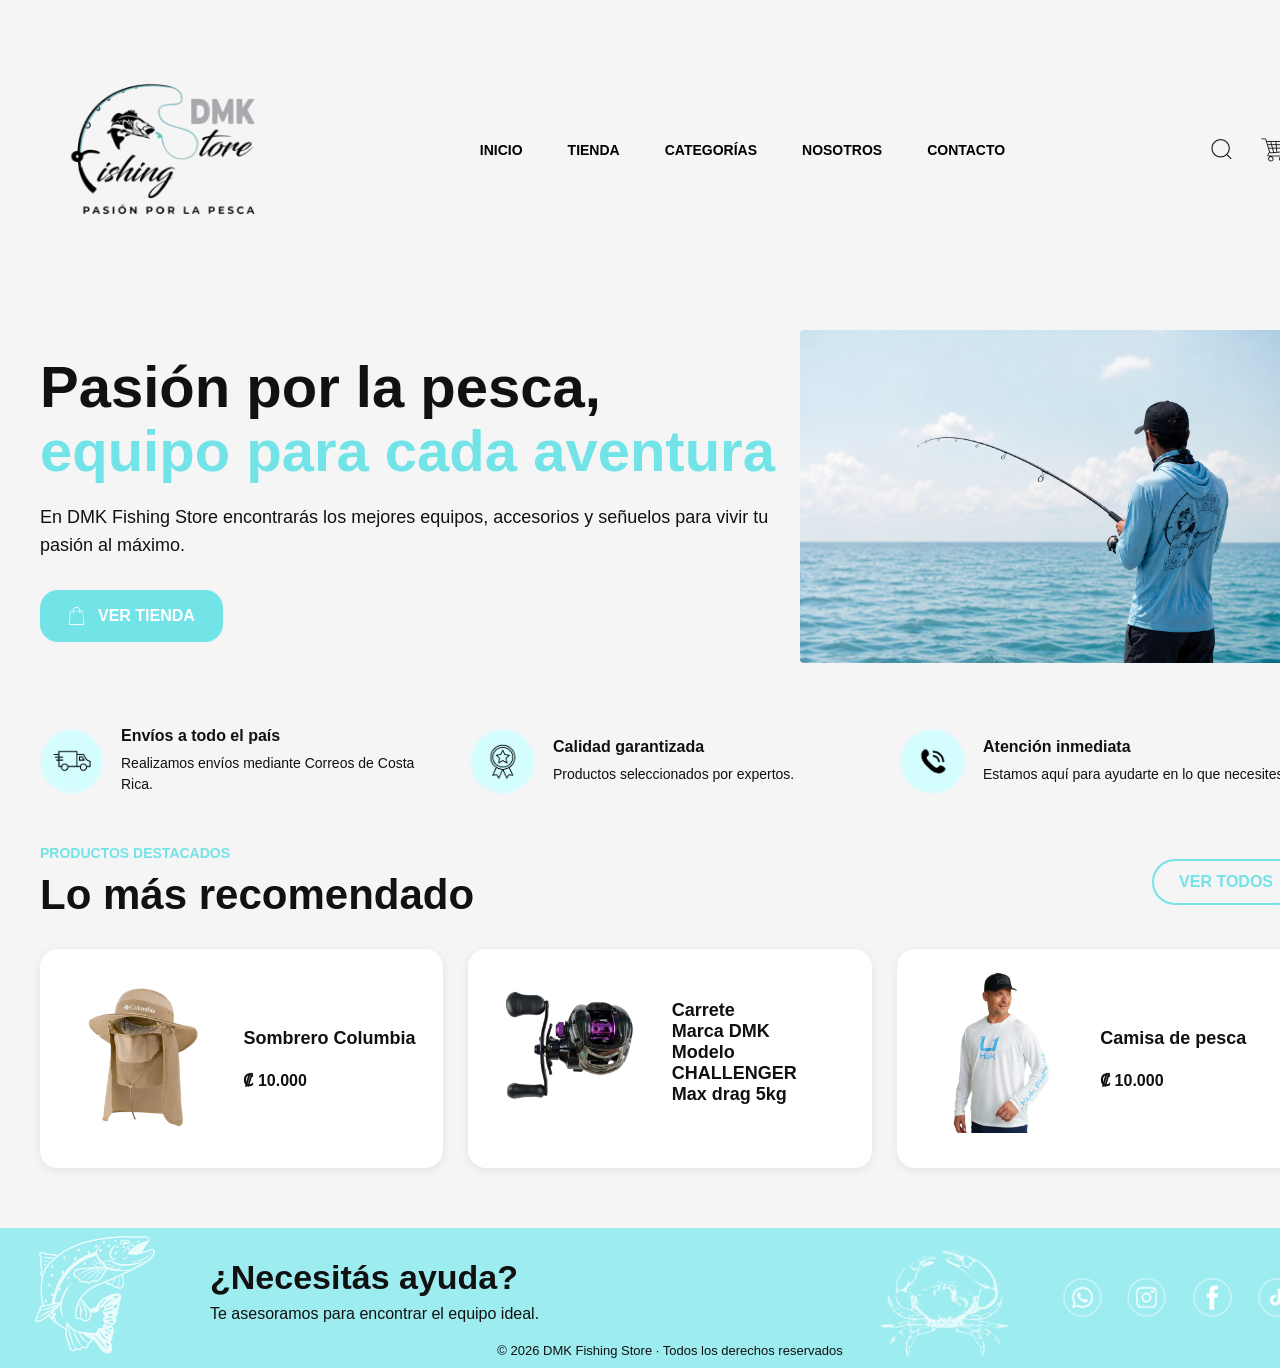
==== index.html @ a7bc0ca1 "Cambios" ====
<!DOCTYPE html> <!-- ! -->
<html lang="en">
<link>
    <meta charset="UTF-8">
    <meta name="viewport" content="width=device-width, initial-scale=1.0">
    <title>DMK Fishing Store</title>
    <link rel="stylesheet" href="style.css"></link>
</head>
<body>
  <main class="desktop">

    <header class="header">
      <img src="img_header/logo_header.png" alt="DMK Fishing Store" class="logo">

      <nav class="navbar">
        <a href="index.html">INICIO</a>
        <a href="tienda.html">TIENDA</a>
        <a href="#">CATEGORÍAS</a>
        <a href="nosotros.html">NOSOTROS</a>
        <a href="#">CONTACTO</a>
      </nav>

      <div class="header-icons">
        <img src="img_header/search_icon.png" alt="Buscar" class="header-icons img">
        <img src="img_header/carrito_icon.png" alt="Carrito" class="header-icons img">
      </div>
    </header>

    <section class="banner-principal">
      <div class="banner-texto">
        <h1>
          Pasión por la pesca,<br>
          <span>equipo para cada aventura</span>
        </h1>

        <p>
          En DMK Fishing Store encontrarás los mejores equipos, accesorios y
          señuelos para vivir tu pasión al máximo.
        </p>

        <a href="tienda.html" class="btn-tienda">
          <img src="img_pInicio/icono_boton_VerTienda.png" alt="">
          VER TIENDA
        </a>
      </div>

      <div class="banner-imagen">
        <img src="img_pInicio/imagen_fondo_inicio.png" alt="Pescador en el mar">
      </div>
    </section>

    <section class="servicios-brindados">
      <article class="servicio">
        <div class="icono-servicio">
          <img src="img_pInicio/EnvioPais_decorativo_pestaña_inicio.png" alt="Envíos">
        </div>
        <div>
          <h3>Envíos a todo el país</h3>
          <p>Realizamos envíos mediante Correos de Costa Rica.</p>
        </div>
      </article>

      <article class="servicio">
        <div class="icono-servicio">
          <img src="img_pInicio/calidad_decorativo_pestaña_inicio.png" alt="Calidad">
        </div>
        <div>
          <h3>Calidad garantizada</h3>
          <p>Productos seleccionados por expertos.</p>
        </div>
      </article>

      <article class="servicio">
        <div class="icono-servicio">
          <img src="img_pInicio/atencion_decorativo_pestaña_inicio.png" alt="Atención">
        </div>
        <div>
          <h3>Atención inmediata</h3>
          <p>Estamos aquí para ayudarte en lo que necesites.</p>
        </div>
      </article>
    </section>

    <section class="productos-recomendados">
      <div class="titulo-productos">
        <div>
          <p>PRODUCTOS DESTACADOS</p>
          <h2>Lo más recomendado</h2>
        </div>

        <a href="tienda.html" class="btn-ver-todos">VER TODOS</a>
      </div>

      <div class="productos-grid">
        <article class="producto-card">
          <img src="img_pInicio/imagen_sombrero_inicio.png" alt="Sombrero Columbia">
          <div class="producto-info">
            <h3>Sombrero Columbia</h3>
            <p>₡ 10.000</p>
          </div>
        </article>

        <article class="producto-card">
          <img src="img_pInicio/imagen_carrete_inicio.png" alt="Carrete Marca DMK">
          <div class="producto-info">
            <h3>Carrete<br>Marca DMK<br>Modelo CHALLENGER<br>Max drag 5kg</h3>
          </div>
        </article>

        <article class="producto-card">
          <img src="img_pInicio/imagen_camisa_inicio.png" alt="Camisa de pesca">
          <div class="producto-info">
            <h3>Camisa de pesca</h3>
            <p>₡ 10.000</p>
          </div>
        </article>
      </div>
    </section>

    <footer class="footer">
      <img src="img_footer/pescado_decorativo_footer.png" alt="" class="footer-decoracion-pescado">

      <div class="footer-texto">
        <h2>¿Necesitás ayuda?</h2>
        <p>Te asesoramos para encontrar el equipo ideal.</p>
      </div>

      <img src="img_footer/cangrejo_decorativo_footer.png" alt="" class="footer-decoracion-cangrejo">

      <div class="footer-redes">
        <img src="img_footer/logo_whatsapp_footer.png" alt="WhatsApp">
        <img src="img_footer/logo_insta_footer.png" alt="Instagram">
        <img src="img_footer/logo_facebook_footer.png" alt="Facebook">
        <img src="img_footer/logo_tiktok_footer.png" alt="TikTok">
      </div>

      <p class="copyright">
        © 2026 DMK Fishing Store · Todos los derechos reservados
      </p>
    </footer>

  </main>
</body>
</html>
---- style.css ----
/* RESET */
*{
    margin: 0;
    padding: 0;
    box-sizing: border-box;
    font-family: Arial, Helvetica, sans-serif;
}

body{
    background-color: #F5F5F5;
    color: #111111;
}

/* DESKTOP */
.desktop{
    width: 1340px;
    margin: auto;
}

/* HEADER */

.header{
    display: flex;
    align-items: center;
    justify-content: space-between;
    padding: 25px 40px;
}

.logo{
    width: 250px;
}

.navbar{
    display: flex;
    gap: 45px;
}

.navbar a{
    text-decoration: none;
    color: black;
    font-size: 14px;
    font-weight: 600;
}

.header-icons{
    display: flex;
    align-items: center;
    gap: 5px;
}

.header-icons img{
    width: 50px;
}

/* BANNER PRINCIPAL */

.banner-principal{
    display: flex;
    align-items: center;
    justify-content: space-between;
    padding: 30px 40px 60px;
}

.banner-texto{
    width: 800px;
}

.banner-texto h1{
    font-size: 58px;
    line-height: 1.1;
    margin-bottom: 20px;
}

.banner-texto span{
    color: #72E3E7;
}

.banner-texto p{
    font-size: 18px;
    line-height: 1.6;
    margin-bottom: 30px;
}

.btn-tienda{
    display: inline-flex;
    align-items: center;
    gap: 10px;
    background-color: #72E3E7;
    color: white;
    text-decoration: none;
    padding: 16px 28px;
    border-radius: 18px;
    font-weight: bold;
}

.btn-tienda img{
    width: 20px;
}

.banner-imagen img{
    width: 500px;
    border-radius: 4px;
}

/* SERVICIOS */

.servicios-brindados{
    display: flex;
    justify-content: space-between;
    padding: 0 40px 50px;
    gap: 30px;
}

.servicio{
    display: flex;
    align-items: center;
    gap: 18px;
    width: 33%;
}

.icono-servicio{
    width: 65px;
    height: 65px;
    background-color: #DDFBFC;
    border-radius: 50%;
    display: flex;
    align-items: center;
    justify-content: center;
}

.icono-servicio img{
    width: 60px;
}

.servicio h3{
    font-size: 16px;
    margin-bottom: 8px;
}

.servicio p{
    font-size: 14px;
    line-height: 1.5;
}

/* PRODUCTOS */

.productos-recomendados{
    padding: 0 40px 60px;
}

.titulo-productos{
    display: flex;
    align-items: center;
    justify-content: space-between;
    margin-bottom: 30px;
}

.titulo-productos p{
    color: #72E3E7;
    font-size: 14px;
    font-weight: bold;
    margin-bottom: 10px;
}

.titulo-productos h2{
    font-size: 42px;
}

.btn-ver-todos{
    border: 2px solid #72E3E7;
    padding: 12px 25px;
    border-radius: 30px;
    text-decoration: none;
    color: #72E3E7;
    font-weight: bold;
}

.productos-grid{
    display: flex;
    gap: 25px;
}

.producto-card{
    background-color: white;
    border-radius: 18px;
    padding: 20px;
    width: 100%;
    box-shadow: 0 2px 10px rgba(0,0,0,0.08);
    display: flex;
    align-items: center;
    gap: 20px;
}

.producto-card img{
    width: 45%;
    margin-bottom: 15px;
}

.producto-card h3{
    font-size: 18px;
    margin-bottom: 12px;
}

.producto-card p{
    font-weight: bold;
}

.producto-info{
    display: flex;
    flex-direction: column;
    gap: 10px;
}

/* TIENDA categorias */
.categorias-tienda{
    display: flex;
    gap: 22px;
    padding: 0 80px 40px;
    flex-wrap: wrap;
}

.categorias-tienda button{
    width: 130px;
    height: 30px;

    border-radius: 30px;
    border: 1.5px solid #D9D9D9;

    background-color: white;

    font-size: 15px;
    font-weight: 600;

    cursor: pointer;

    transition: 0.3s;
}

.categorias-tienda button:hover{
    background-color: #72E3E7;
    color: white;
    border: none;
}

.categoria-activa{
    background-color: #72E3E7 !important;
    color: white;
    border: none !important;
}

/* TIENDA */
.productos-tienda {
  display: grid;
  grid-template-columns: repeat(4, 1fr);
  gap: 28px;
  padding: 40px 80px;
}

.productos-tienda .producto-card {
  background: white;
  border-radius: 14px;
  padding: 18px;
  min-height: 320px;
  box-shadow: 0 4px 12px rgba(0, 0, 0, 0.10);
  display: flex;
  flex-direction: column;
  justify-content: space-between;
}

.productos-tienda .producto-card img {
  width: 100%;
  height: 150px;
  object-fit: contain;
  margin-bottom: 15px;
}

.productos-tienda .producto-info {
  display: flex;
  flex-direction: column;
  gap: 1px;
}

.productos-tienda .producto-info h3 {
  font-size: 16px;
  font-weight: 700;
}

.productos-tienda .producto-info p {
  font-size: 14px;
}

.productos-tienda .producto-info span {
  font-size: 15px;
  font-weight: 700;
  margin-top: 5px;
}

.productos-tienda .producto-card {
  position: relative;
}

.btn-carrito {
  position: absolute;
  right: 18px;
  bottom: 18px;
  width: 40px;
  height: 35px;
  border: none;
  border-radius: 12px;
  background: #72E3E7;
  cursor: pointer;
}

/* FOOTER */

.footer{
    background-color: #9DECF0;
    padding: 30px 40px;
    display: flex;
    align-items: center;
    justify-content: space-between;
    position: relative;
}

.footer-texto h2{
    font-size: 34px;
    margin-bottom: 8px;
    margin-left: 170px;
}

.footer-texto p{
    font-size: 16px;
    margin-left: 170px;
    margin-bottom: 15px;
}

.footer-redes{
    display: flex;
    gap: 20px;
}

.footer-redes img{
    width: 45px;
}

.footer-decoracion-pescado{
    width: 145px;
    position: absolute;
    left: 20px;
    bottom: 0.3px;
    opacity: 0.8;
}

.footer-decoracion-cangrejo{
    width: 130px;
    position: absolute;
    left: 880px;
    bottom: 1px;
    opacity: 0.8;
}

.copyright{
    position: absolute;
    bottom: 10px;
    left: 50%;
    transform: translateX(-50%);
    font-size: 13px;
}

.nosotros-banner{
    display: flex;
    align-items: center;
    justify-content: space-between;
    padding: 50px 80px;
    gap: 50px;
}

.nosotros-texto{
    max-width: 550px;
}

.nosotros-texto h1{
    font-size: 58px;
    margin-bottom: 20px;
}

.nosotros-texto p{
    font-size: 18px;
    line-height: 1.6;
}

.nosotros-imagen img{
    width: 500px;
    border-radius: 18px;
}

.historia-section{
    padding: 20px 80px 60px;
}

.historia-texto{
    max-width: 900px;
}

.historia-texto h2{
    font-size: 40px;
    margin-bottom: 20px;
}

.historia-texto p{
    font-size: 18px;
    line-height: 1.7;
    margin-bottom: 20px;
}

.valores-section{
    padding: 20px 80px 70px;
}

.valores-section h2{
    font-size: 40px;
    margin-bottom: 35px;
}

.valores-grid{
    display: flex;
    gap: 30px;
}

.valor-card{
    background-color: white;
    border-radius: 18px;
    padding: 35px;
    box-shadow: 0 4px 12px rgba(0,0,0,0.08);
}

.valor-card h3{
    font-size: 24px;
    margin-bottom: 15px;
}

.valor-card p{
    font-size: 17px;
    line-height: 1.6;
}

.mision-vision{
    display: flex;
    gap: 30px;
    padding: 0 80px 80px;
}

.mision-card,
.vision-card{
    background-color: #9DEEF0;
    border-radius: 18px;
    padding: 40px;
    width: 100%;
}

.mision-card h2,
.vision-card h2{
    font-size: 32px;
    margin-bottom: 15px;
}

.mision-card p,
.vision-card p{
    font-size: 17px;
    line-height: 1.6;
}
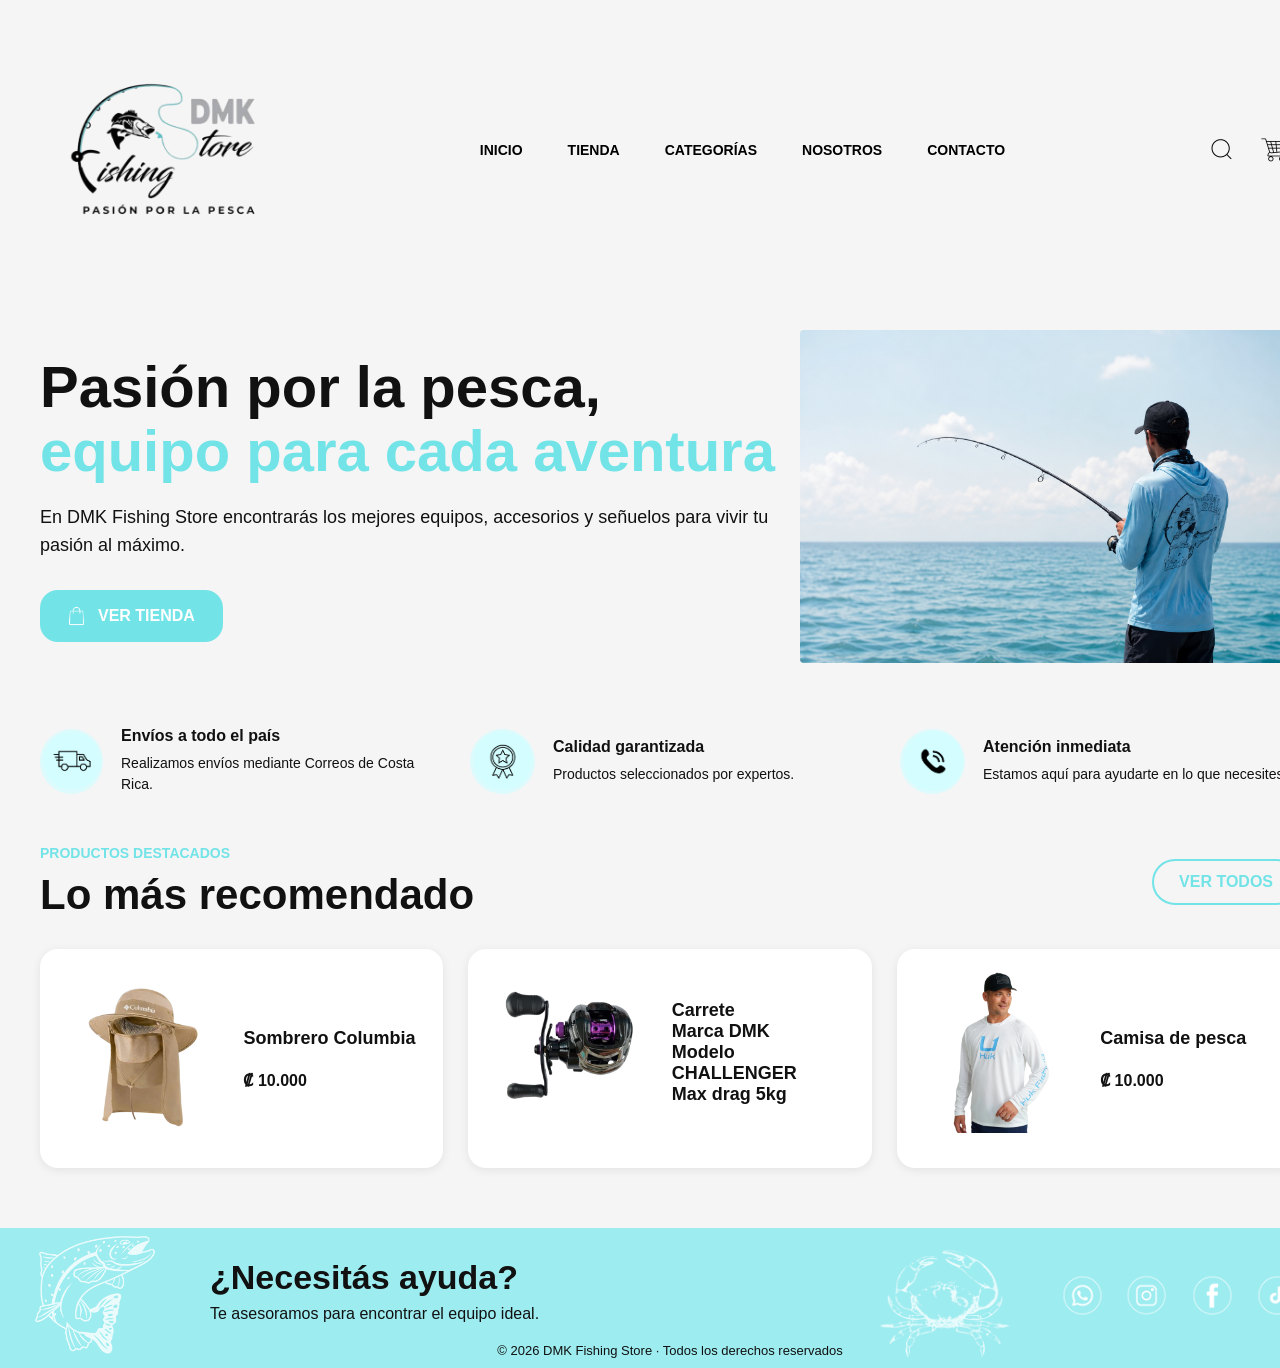
==== commit 8c39d856: "Cambios" ====
--- a/index.html
+++ b/index.html
@@ -39,7 +39,7 @@
         </p>
 
         <a href="tienda.html" class="btn-tienda">
-          <img src="img_pInicio/icono_boton_VerTienda.png" alt="">
+          <img src="img_pInicio/icono_boton_VerTienda.png" alt="Tienda">
           VER TIENDA
         </a>
       </div>
@@ -128,11 +128,22 @@
       <img src="img_footer/cangrejo_decorativo_footer.png" alt="" class="footer-decoracion-cangrejo">
 
       <div class="footer-redes">
-        <img src="img_footer/logo_whatsapp_footer.png" alt="WhatsApp">
-        <img src="img_footer/logo_insta_footer.png" alt="Instagram">
-        <img src="img_footer/logo_facebook_footer.png" alt="Facebook">
-        <img src="img_footer/logo_tiktok_footer.png" alt="TikTok">
-      </div>
+        <a href="" target="_blank">
+            <img src="img_footer/logo_whatsapp_footer.png" alt="WhatsApp">
+        </a>
+
+        <a href="https://www.instagram.com/store_dmk?igsh=MmlsZzRmYTc1ODk5" target="_blank">
+            <img src="img_footer/logo_insta_footer.png" alt="Instagram">
+        </a>
+
+        <a href="https://www.facebook.com/share/14envQaKYx1/" target="_blank">
+            <img src="img_footer/logo_facebook_footer.png" alt="Facebook">
+        </a>
+
+        <a href="https://www.tiktok.com/@dmkfishing?_r=1&_t=ZS-96pMe8b1P9x" target="_blank">
+            <img src="img_footer/logo_tiktok_footer.png" alt="TikTok">
+        </a>
+    </div>
 
       <p class="copyright">
         © 2026 DMK Fishing Store · Todos los derechos reservados
--- a/style.css
+++ b/style.css
@@ -303,13 +303,99 @@
   position: absolute;
   right: 18px;
   bottom: 18px;
-  width: 40px;
+  width: 30px;
   height: 35px;
   border: none;
   border-radius: 12px;
   background: #72E3E7;
   cursor: pointer;
 }
+
+.ordenar{
+    display: flex;
+    align-items: center;
+    gap: 10px;
+}
+
+.ordenar label{
+    font-weight: bold;
+    color: #000000;
+}
+
+.ordenar select{
+    padding: 8px 12px;
+    border: 1px solid #ccc;
+    border-radius: 8px;
+    background-color: white;
+    cursor: pointer;
+}
+
+.buscador-section{
+    display: flex;
+    justify-content: flex-end;
+    align-items: center;
+    gap: 20px;
+    margin: 20px 50px;
+}
+
+.buscador{
+    display: flex;
+    align-items: right;
+    border: 1px solid #ccc;
+    border-radius: 8px;
+    overflow: hidden;
+    width: 300px;
+    height: 40px;
+}
+
+.buscador input{
+    border: none;
+    padding: 12px;
+    flex: 1;
+    outline: none;
+}
+
+#btnBuscar{
+    display: flex;
+    justify-content: center;
+    align-items: center;
+    border: none;
+    background: #72E3E7;
+    padding: 12px 15px;
+    cursor: pointer;
+}
+
+#btnBuscar img{
+    width: 25px;
+    height: 25px;
+}
+
+.paginacion{
+    display: flex;
+    justify-content: center;
+    align-items: center;
+    gap: 10px;
+    margin: 40px 0;
+}
+
+.paginacion button{
+    width: 40px;
+    height: 30px;
+    border: none;
+    border-radius: 8px;
+    background-color: white;
+    color: #000000;
+    font-weight: bold;
+    cursor: pointer;
+    transition: 0.3s;
+}
+
+.paginacion button:hover{
+    background-color: #72E3E7;
+    color: white;
+    transform: translateY(-2px);
+}
+
 
 /* FOOTER */
 
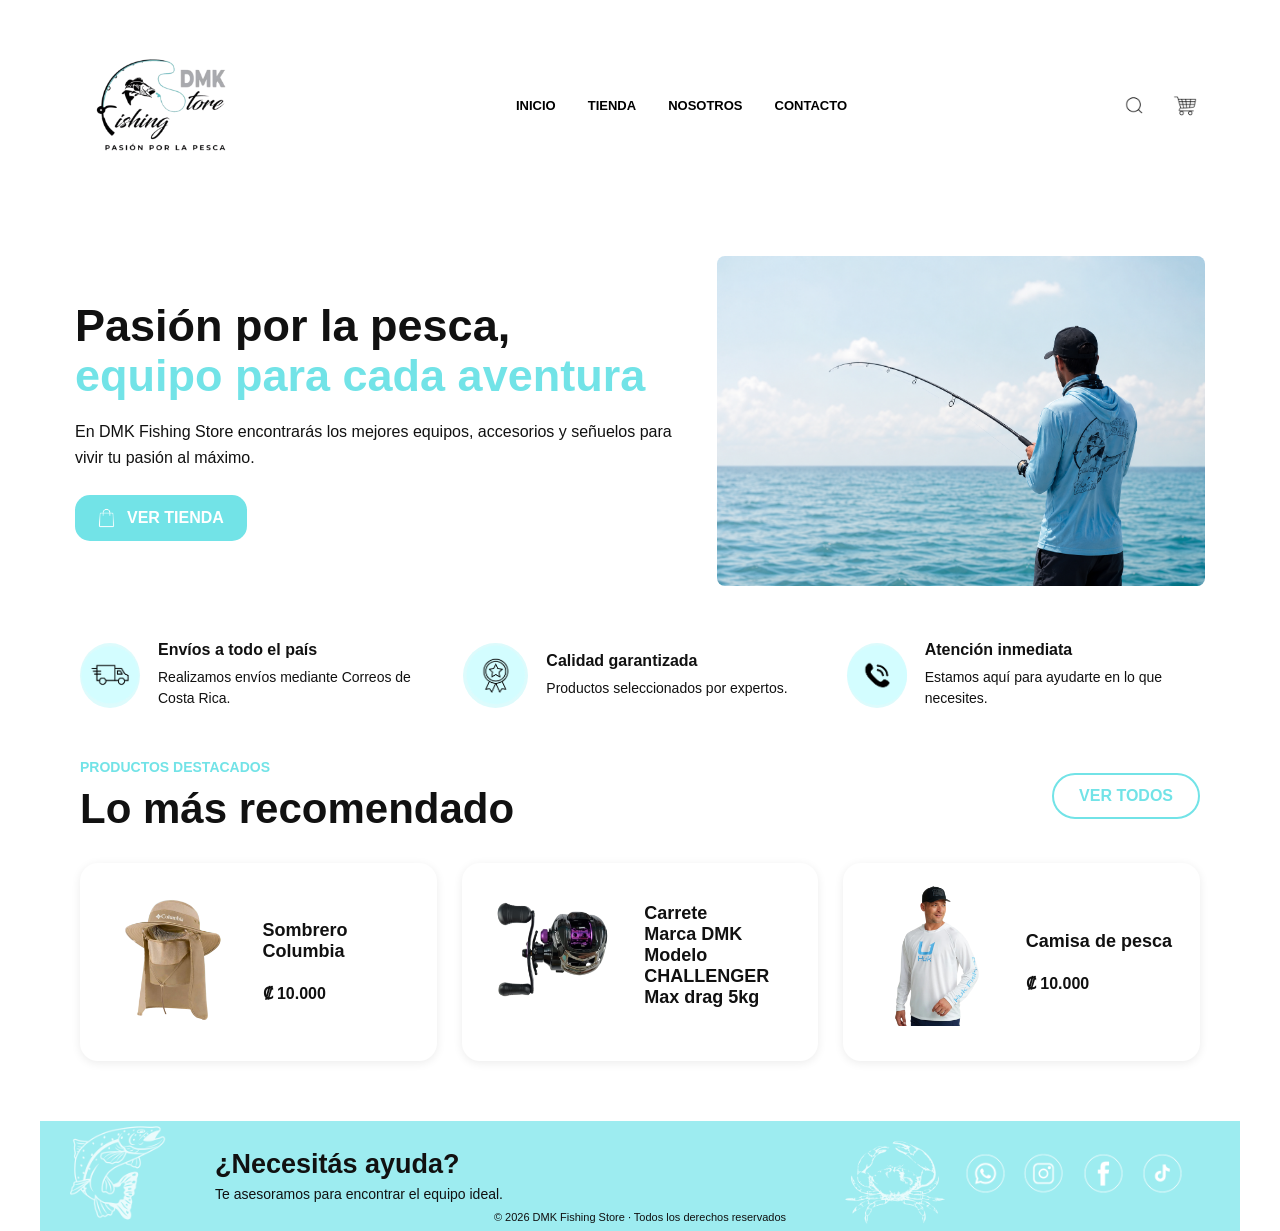
==== commit 0eb27131: "Aplicación archivo json" ====
--- a/index.html
+++ b/index.html
@@ -15,9 +15,8 @@
       <nav class="navbar">
         <a href="index.html">INICIO</a>
         <a href="tienda.html">TIENDA</a>
-        <a href="#">CATEGORÍAS</a>
         <a href="nosotros.html">NOSOTROS</a>
-        <a href="#">CONTACTO</a>
+        <a href="contacto.html">CONTACTO</a>
       </nav>
 
       <div class="header-icons">
--- a/style.css
+++ b/style.css
@@ -7,89 +7,109 @@
 }
 
 body{
-    background-color: #F5F5F5;
+    background-color: #ffffff;
     color: #111111;
 }
 
 /* DESKTOP */
 .desktop{
-    width: 1340px;
+    width: 100%;
+    max-width: 1200px;
     margin: auto;
 }
 
 /* HEADER */
 
-.header{
+.header {
     display: flex;
     align-items: center;
     justify-content: space-between;
-    padding: 25px 40px;
-}
-
-.logo{
-    width: 250px;
-}
-
-.navbar{
-    display: flex;
-    gap: 45px;
-}
-
-.navbar a{
+    padding: 18px 35px;
+}
+
+.logo {
+    width: 175px;
+    height: auto;
+}
+
+.navbar {
+    display: flex;
+    align-items: center;
+    gap: 32px;
+}
+
+.navbar a {
     text-decoration: none;
     color: black;
-    font-size: 14px;
+    font-size: 13px;
     font-weight: 600;
 }
 
-.header-icons{
-    display: flex;
-    align-items: center;
-    gap: 5px;
-}
-
-.header-icons img{
-    width: 50px;
+.header-icons {
+    display: flex;
+    align-items: center;
+    gap: 12px;
+}
+
+.header-icons img {
+    width: 40px;
+    height: 40px;
+    object-fit: contain;
 }
 
 /* BANNER PRINCIPAL */
 
-.banner-principal{
+.banner-principal {
     display: flex;
     align-items: center;
     justify-content: space-between;
-    padding: 30px 40px 60px;
-}
-
-.banner-texto{
-    width: 800px;
-}
-
-.banner-texto h1{
-    font-size: 58px;
-    line-height: 1.1;
-    margin-bottom: 20px;
-}
-
-.banner-texto span{
+    gap: 45px;
+    padding: 45px 35px 55px;
+}
+
+.banner-texto {
+    width: 55%;
+}
+
+.banner-texto h1 {
+    font-size: 45px;
+    line-height: 1.12;
+    margin-bottom: 18px;
+}
+
+.banner-texto span {
     color: #72E3E7;
 }
 
-.banner-texto p{
-    font-size: 18px;
+.banner-texto p {
+    font-size: 16px;
     line-height: 1.6;
-    margin-bottom: 30px;
+    margin-bottom: 25px;
+    max-width: 610px;
+}
+
+.banner-imagen {
+    width: 45%;
+}
+
+.banner-imagen img {
+    display: block;
+    width: 100%;
+    height: 330px;
+    object-fit: cover;
+    border-radius: 8px;
+    box-shadow: 10 12px 30px rgba(54, 129, 143, 0.12);
 }
 
 .btn-tienda{
     display: inline-flex;
     align-items: center;
-    gap: 10px;
+    gap: 9px;
     background-color: #72E3E7;
     color: white;
     text-decoration: none;
-    padding: 16px 28px;
-    border-radius: 18px;
+    padding: 13px 23px;
+    border-radius: 15px;
     font-weight: bold;
 }
 
@@ -97,10 +117,6 @@
     width: 20px;
 }
 
-.banner-imagen img{
-    width: 500px;
-    border-radius: 4px;
-}
 
 /* SERVICIOS */
 
@@ -396,63 +412,255 @@
     transform: translateY(-2px);
 }
 
+.enlace-producto {
+    display: block;
+    color: inherit;
+    text-decoration: none;
+}
+
+.imagen-no-disponible {
+    width: 100%;
+    height: 220px;
+    display: flex;
+    align-items: center;
+    justify-content: center;
+    background-color: #eef3f4;
+    color: #6d7779;
+    font-size: 14px;
+}
+
+/* PRODUCTO */
+
+.detalle-producto {
+    width: 90%;
+    max-width: 1100px;
+    margin: 45px auto 70px;
+    padding: 35px;
+
+    display: grid;
+    grid-template-columns: 1fr 1fr;
+    gap: 45px;
+    align-items: center;
+
+    background-color: white;
+    border-radius: 22px;
+    box-shadow: 0 10px 30px rgba(0, 0, 0, 0.1);
+
+    box-sizing: border-box;
+}
+
+.detalle-imagen {
+    width: 100%;
+    height: 450px;
+    padding: 25px;
+
+    display: flex;
+    align-items: center;
+    justify-content: center;
+
+    background-color: #f4f8f9;
+    border-radius: 18px;
+    box-sizing: border-box;
+}
+
+.detalle-imagen img {
+    width: 100%;
+    height: 100%;
+    object-fit: contain;
+    display: block;
+}
+
+.detalle-info {
+    display: flex;
+    flex-direction: column;
+    align-items: flex-start;
+}
+
+.volver {
+    margin-bottom: 18px;
+    color: #159aa2;
+    font-size: 15px;
+    font-weight: bold;
+    text-decoration: none;
+}
+
+.volver:hover {
+    text-decoration: underline;
+}
+
+.categoria-producto {
+    margin: 0 0 8px;
+
+    color: #159aa2;
+    font-size: 14px;
+    font-weight: bold;
+    text-transform: uppercase;
+    letter-spacing: 1px;
+}
+
+.detalle-info h1 {
+    margin: 0 0 8px;
+    font-size: 36px;
+    line-height: 1.1;
+}
+
+.modelo-producto {
+    margin: 0 0 18px;
+    color: #666;
+    font-size: 17px;
+}
+
+.precio-producto {
+    margin: 0 0 20px;
+    font-size: 30px;
+    color: #111;
+}
+
+.descripcion-producto {
+    margin: 0 0 22px;
+    color: #444;
+    font-size: 16px;
+    line-height: 1.6;
+}
+
+.caracteristicas-producto {
+    width: 100%;
+    margin-bottom: 24px;
+    padding: 20px;
+
+    background-color: #f4f8f9;
+    border-radius: 14px;
+    box-sizing: border-box;
+}
+
+.caracteristicas-producto h3 {
+    margin: 0 0 12px;
+    font-size: 18px;
+}
+
+.caracteristicas-producto ul {
+    margin: 0;
+    padding-left: 20px;
+}
+
+.caracteristicas-producto li {
+    margin-bottom: 7px;
+    color: #444;
+}
+
+.btn-comprar {
+    width: 100%;
+    max-width: 320px;
+    padding: 15px 22px;
+
+    border: none;
+    border-radius: 14px;
+
+    background-color: #62dbe0;
+    color: #111;
+
+    font-size: 16px;
+    font-weight: bold;
+    cursor: pointer;
+
+    transition: transform 0.2s ease,
+                box-shadow 0.2s ease;
+}
+
+.btn-comprar:hover {
+    transform: translateY(-2px);
+    box-shadow: 0 8px 18px rgba(0, 0, 0, 0.15);
+}
+
 
 /* FOOTER */
 
-.footer{
+.footer {
     background-color: #9DECF0;
-    padding: 30px 40px;
+    min-height: 110px;
+    padding: 25px 40px;
     display: flex;
     align-items: center;
     justify-content: space-between;
     position: relative;
 }
 
-.footer-texto h2{
-    font-size: 34px;
-    margin-bottom: 8px;
-    margin-left: 170px;
-}
-
-.footer-texto p{
-    font-size: 16px;
-    margin-left: 170px;
-    margin-bottom: 15px;
-}
-
-.footer-redes{
-    display: flex;
-    gap: 20px;
-}
-
-.footer-redes img{
+.footer-texto {
+    margin-left: 135px;
+}
+
+.footer-texto h2 {
+    font-size: 27px;
+    margin: 0 0 6px;
+}
+
+.footer-texto p {
+    font-size: 14px;
+    margin: 0;
+}
+
+.footer-redes {
+    display: flex;
+    align-items: center;
+    gap: 14px;
+    margin-right: 15px;
+}
+
+.footer-redes img {
     width: 45px;
-}
-
-.footer-decoracion-pescado{
-    width: 145px;
+    height: 45px;
+    object-fit: contain;
+}
+
+.footer-decoracion-pescado {
+    width: 115px;
     position: absolute;
-    left: 20px;
-    bottom: 0.3px;
+    left: 18px;
+    bottom: 0;
     opacity: 0.8;
 }
 
-.footer-decoracion-cangrejo{
-    width: 130px;
+.footer-decoracion-cangrejo {
+    width: 100px;
     position: absolute;
-    left: 880px;
-    bottom: 1px;
+    right: 295px;
+    bottom: 0;
+    left: auto;
     opacity: 0.8;
 }
 
-.copyright{
+.copyright {
     position: absolute;
-    bottom: 10px;
+    bottom: 8px;
     left: 50%;
     transform: translateX(-50%);
-    font-size: 13px;
-}
-
+    width: max-content;
+    font-size: 11px;
+}
+
+/* CONTACTO */
+.contacto{
+    width: 80%;
+    margin: 50px auto;
+    padding: 40px;
+    background-color: #ffffff;
+    border-radius: 12px;
+}
+
+.contacto h2{
+    text-align: center;
+    margin-bottom: 30px;
+}
+
+.contacto-info{
+    line-height: 2;
+}
+
+.contacto-info ul{
+    margin-left: 20px;
+}
+
+/* NOSOTROS */ 
 .nosotros-banner{
     display: flex;
     align-items: center;
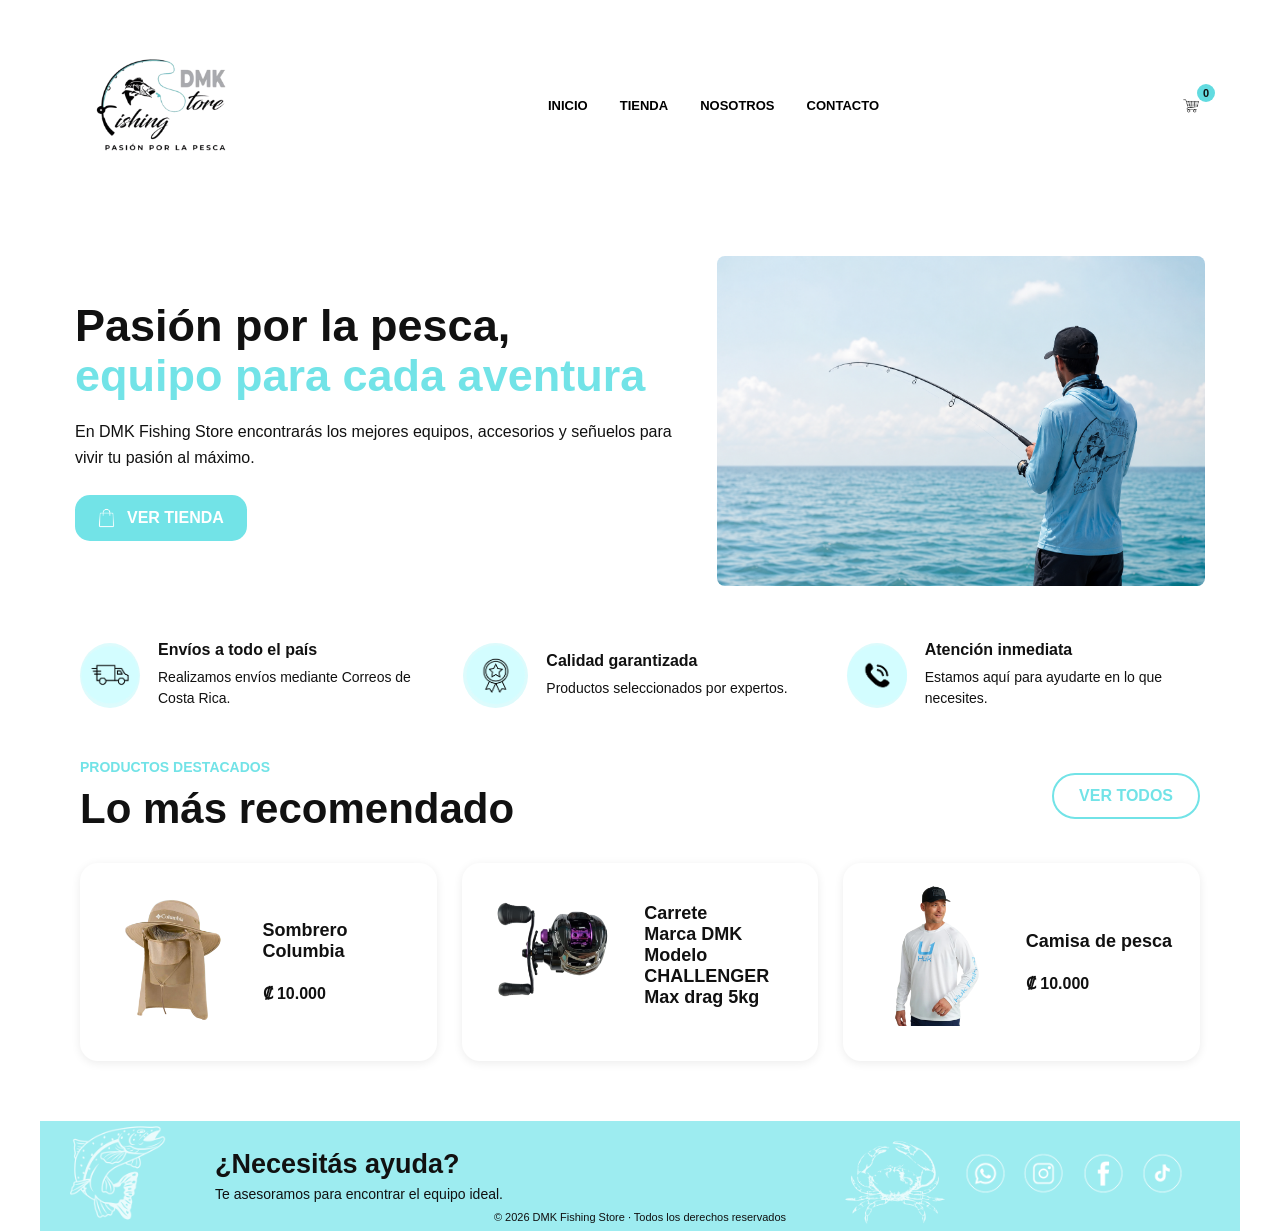
==== commit 0f17eb5d: "CAMBIOS" ====
--- a/index.html
+++ b/index.html
@@ -20,8 +20,18 @@
       </nav>
 
       <div class="header-icons">
-        <img src="img_header/search_icon.png" alt="Buscar" class="header-icons img">
-        <img src="img_header/carrito_icon.png" alt="Carrito" class="header-icons img">
+        
+        <a href="pantalla_carrito.html" class="enlace-carrito">
+            <img
+                src="img_header/carrito_icon.png"
+                alt="Ver carrito"
+                class="header-icon-img"
+            >
+
+            <span id="contadorCarrito" class="contador-carrito">
+                0
+            </span>
+        </a>
       </div>
     </header>
 
--- a/style.css
+++ b/style.css
@@ -48,12 +48,11 @@
 .header-icons {
     display: flex;
     align-items: center;
-    gap: 12px;
-}
-
-.header-icons img {
-    width: 40px;
-    height: 40px;
+}
+
+.header-icons-img {
+    width: 50px;
+    height: 50px;
     object-fit: contain;
 }
 
@@ -429,6 +428,154 @@
     font-size: 14px;
 }
 
+/* CARRITO */
+.enlace-carrito {
+    position: relative;
+    display: inline-flex;
+    align-items: center;
+    justify-content: center;
+}
+
+.header-icon-img {
+    width: 28px;
+    height: 28px;
+    object-fit: contain;
+}
+
+.contador-carrito {
+    position: absolute;
+    top: -8px;
+    right: -10px;
+
+    min-width: 18px;
+    height: 18px;
+    padding: 0 4px;
+
+    display: flex;
+    align-items: center;
+    justify-content: center;
+
+    background-color: #62dbe0;
+    color: #111;
+    border-radius: 50%;
+
+    font-size: 11px;
+    font-weight: bold;
+    box-sizing: border-box;
+}
+
+.carrito-contenedor {
+    width: min(1100px, 90%);
+    margin: 40px auto;
+}
+
+.carrito-contenedor h1 {
+    margin-bottom: 30px;
+}
+
+.producto-carrito {
+    display: grid;
+    grid-template-columns: 130px 1fr auto auto auto;
+    align-items: center;
+    gap: 20px;
+
+    padding: 20px;
+    margin-bottom: 18px;
+
+    background-color: white;
+    border-radius: 16px;
+    box-shadow: 0 4px 14px rgba(0, 0, 0, 0.1);
+}
+
+.producto-carrito-imagen {
+    width: 120px;
+    height: 120px;
+}
+
+.producto-carrito-imagen img {
+    width: 100%;
+    height: 100%;
+    object-fit: contain;
+}
+
+.producto-carrito-info h2 {
+    margin: 0 0 8px;
+}
+
+.producto-carrito-info p {
+    margin: 5px 0;
+}
+
+.cantidad-carrito {
+    display: flex;
+    align-items: center;
+    gap: 12px;
+}
+
+.btn-cantidad {
+    width: 34px;
+    height: 34px;
+
+    border: none;
+    border-radius: 50%;
+    cursor: pointer;
+
+    font-size: 20px;
+}
+
+.btn-eliminar {
+    border: none;
+    background: none;
+    cursor: pointer;
+    text-decoration: underline;
+}
+
+.resumen-carrito {
+    margin-top: 30px;
+    padding: 25px;
+
+    text-align: right;
+
+    background-color: white;
+    border-radius: 16px;
+}
+
+.btn-finalizar {
+    padding: 13px 25px;
+
+    border: none;
+    border-radius: 12px;
+    cursor: pointer;
+
+    font-size: 16px;
+    font-weight: bold;
+}
+
+.carrito-vacio {
+    font-size: 20px;
+    margin-bottom: 25px;
+}
+
+.btn-volver-tienda {
+    display: inline-block;
+    padding: 12px 20px;
+
+    border-radius: 10px;
+    text-decoration: none;
+}
+
+@media (max-width: 750px) {
+    .producto-carrito {
+        grid-template-columns: 100px 1fr;
+    }
+
+    .cantidad-carrito,
+    .subtotal-carrito,
+    .btn-eliminar {
+        grid-column: 2;
+    }
+}
+
 /* PRODUCTO */
 
 .detalle-producto {
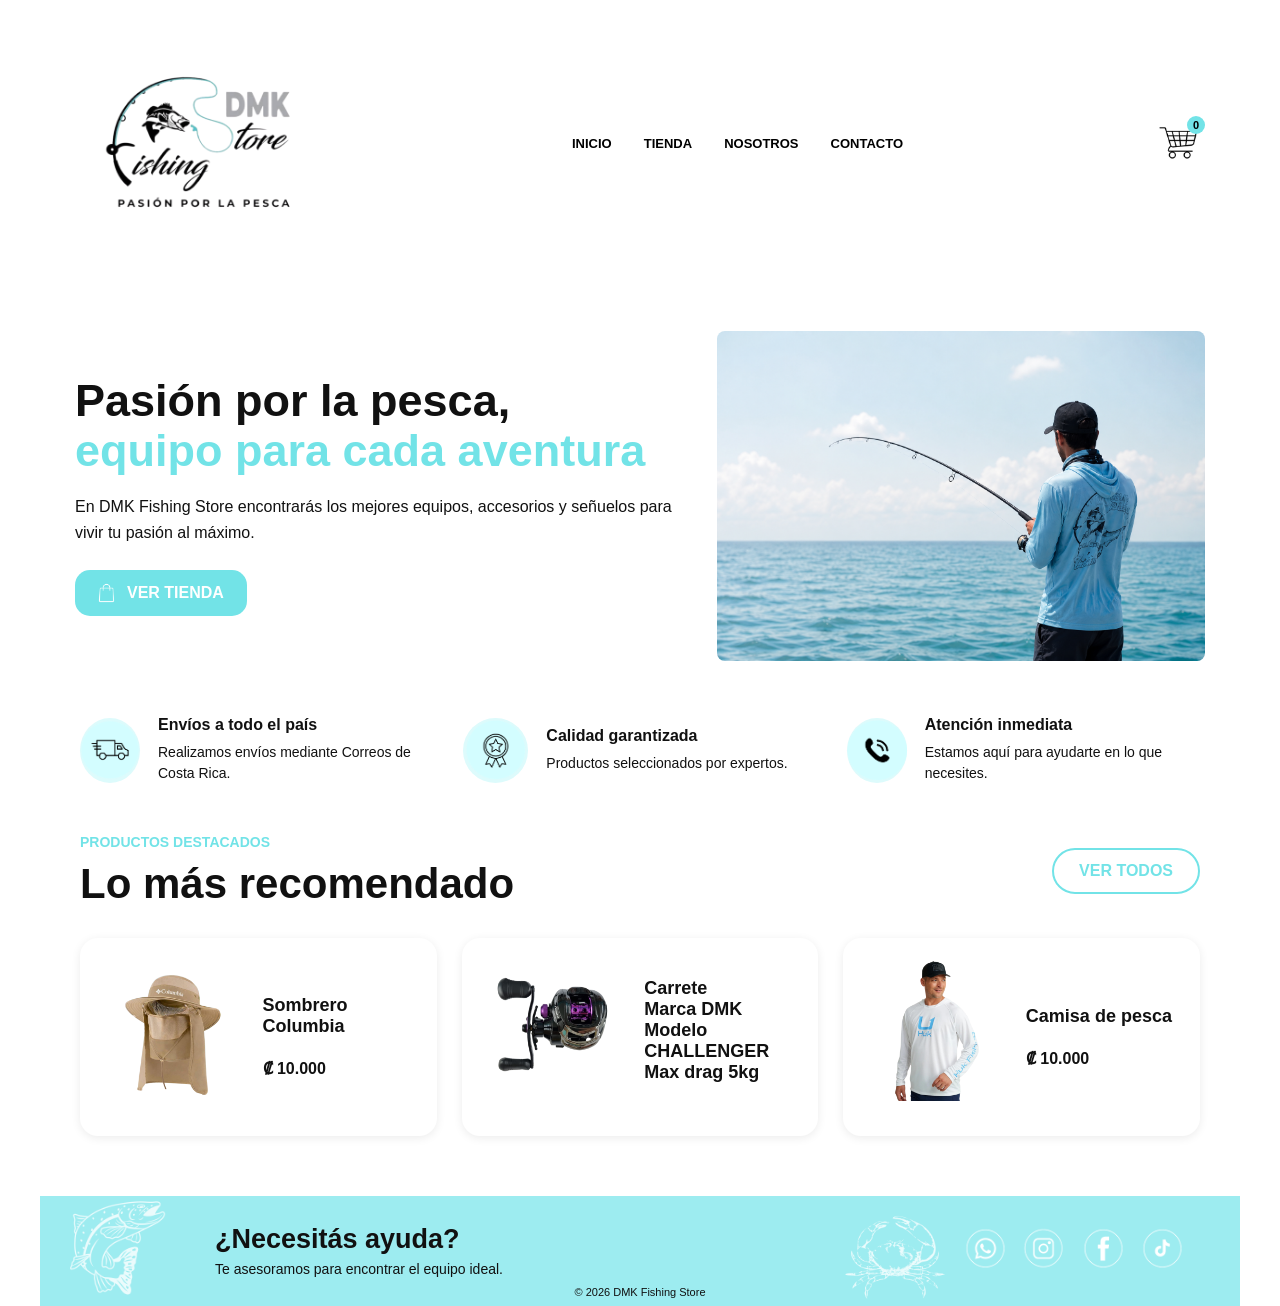
==== commit d3bbe0dd: "Cambio" ====
--- a/index.html
+++ b/index.html
@@ -9,6 +9,7 @@
 <body>
   <main class="desktop">
 
+    <!-- Header -->
     <header class="header">
       <img src="img_header/logo_header.png" alt="DMK Fishing Store" class="logo">
 
@@ -35,6 +36,7 @@
       </div>
     </header>
 
+    <!-- Main -->
     <section class="banner-principal">
       <div class="banner-texto">
         <h1>
@@ -126,6 +128,8 @@
       </div>
     </section>
 
+    <!-- Footer -->
+
     <footer class="footer">
       <img src="img_footer/pescado_decorativo_footer.png" alt="" class="footer-decoracion-pescado">
 
@@ -155,7 +159,7 @@
     </div>
 
       <p class="copyright">
-        © 2026 DMK Fishing Store · Todos los derechos reservados
+        © 2026 DMK Fishing Store 
       </p>
     </footer>
 
--- a/style.css
+++ b/style.css
@@ -9,6 +9,7 @@
 body{
     background-color: #ffffff;
     color: #111111;
+    height: 100%;
 }
 
 /* DESKTOP */
@@ -16,6 +17,9 @@
     width: 100%;
     max-width: 1200px;
     margin: auto;
+    min-height: 100vh;
+    display: flex;
+    flex-direction: column;
 }
 
 /* HEADER */
@@ -28,8 +32,8 @@
 }
 
 .logo {
-    width: 175px;
-    height: auto;
+    width: 250px;
+    height: 250px;
 }
 
 .navbar {
@@ -431,21 +435,32 @@
 /* CARRITO */
 .enlace-carrito {
     position: relative;
-    display: inline-flex;
+    width: 55px;
+    height: 55px;
+
+    display: flex;
     align-items: center;
     justify-content: center;
-}
-
-.header-icon-img {
-    width: 28px;
-    height: 28px;
+
+    overflow: visible;
+}
+
+.enlace-carrito .header-icon-img {
+    width: 40px;
+    height: 40px;
     object-fit: contain;
+
+    transform: scale(1.7);
+}
+
+.header-icons-img {
+    width: 40px;
 }
 
 .contador-carrito {
     position: absolute;
-    top: -8px;
-    right: -10px;
+    top: 0;
+    right: 0;
 
     min-width: 18px;
     height: 18px;
@@ -455,125 +470,651 @@
     align-items: center;
     justify-content: center;
 
-    background-color: #62dbe0;
-    color: #111;
+    background-color: #72e3e7;
+    color: black;
     border-radius: 50%;
 
     font-size: 11px;
     font-weight: bold;
-    box-sizing: border-box;
-}
-
-.carrito-contenedor {
-    width: min(1100px, 90%);
-    margin: 40px auto;
-}
-
-.carrito-contenedor h1 {
-    margin-bottom: 30px;
-}
+    z-index: 2;
+}
+
+/* =========================
+   PANTALLA DEL CARRITO
+========================= */
+
+.pagina-carrito {
+    width: min(1120px, 90%);
+    margin: 0 auto;
+    padding: 55px 0 100px;
+}
+
+
+/* Encabezado */
+
+.carrito-encabezado {
+    margin-bottom: 48px;
+
+    display: flex;
+    align-items: flex-end;
+    justify-content: space-between;
+    gap: 35px;
+}
+
+.carrito-etiqueta {
+    display: inline-block;
+
+    margin-bottom: 14px;
+    padding: 8px 16px;
+
+    background-color: #9deef0;
+    border-radius: 30px;
+
+    font-size: 13px;
+    font-weight: bold;
+    letter-spacing: 1px;
+    text-transform: uppercase;
+}
+
+.carrito-encabezado h1 {
+    margin: 0 0 14px;
+
+    font-size: clamp(45px, 5vw, 65px);
+    line-height: 1;
+    letter-spacing: -2px;
+}
+
+.carrito-encabezado p {
+    max-width: 600px;
+    margin: 0;
+
+    color: #586164;
+    font-size: 17px;
+    line-height: 1.7;
+}
+
+.btn-seguir-comprando {
+    flex-shrink: 0;
+
+    padding: 13px 21px;
+
+    color: #15191a;
+    border: 1px solid #d9e1e1;
+    border-radius: 11px;
+
+    font-weight: bold;
+    text-decoration: none;
+
+    transition:
+        border-color 0.2s,
+        background-color 0.2s,
+        transform 0.2s;
+}
+
+.btn-seguir-comprando:hover {
+    background-color: #edfafa;
+    border-color: #72e3e7;
+    transform: translateY(-2px);
+}
+
+
+/* Distribución */
+
+.carrito-contenido {
+    display: grid;
+    grid-template-columns: minmax(0, 1fr) 340px;
+    align-items: start;
+    gap: 28px;
+}
+
+.carrito-lista {
+    min-width: 0;
+}
+
+.carrito-lista-encabezado {
+    margin-bottom: 20px;
+
+    display: flex;
+    align-items: flex-end;
+    justify-content: space-between;
+    gap: 20px;
+}
+
+.carrito-lista-encabezado p {
+    margin: 0 0 5px;
+
+    color: #278e92;
+    font-size: 12px;
+    font-weight: bold;
+    letter-spacing: 1.2px;
+    text-transform: uppercase;
+}
+
+.carrito-lista-encabezado h2 {
+    margin: 0;
+    font-size: 30px;
+}
+
+#cantidadProductosCarrito {
+    padding: 7px 12px;
+
+    background-color: #edf8f8;
+    border-radius: 20px;
+
+    color: #4d595b;
+    font-size: 13px;
+    font-weight: bold;
+}
+
+
+/* Tarjeta de producto */
 
 .producto-carrito {
+    position: relative;
+
+    margin-bottom: 18px;
+    padding: 22px;
+
     display: grid;
-    grid-template-columns: 130px 1fr auto auto auto;
-    align-items: center;
-    gap: 20px;
-
-    padding: 20px;
-    margin-bottom: 18px;
+    grid-template-columns: 125px minmax(180px, 1fr) auto auto;
+    align-items: center;
+    gap: 22px;
 
     background-color: white;
+    border: 1px solid #e2e9e9;
+    border-radius: 20px;
+
+    transition:
+        box-shadow 0.25s,
+        transform 0.25s,
+        border-color 0.25s;
+}
+
+.producto-carrito:hover {
+    transform: translateY(-3px);
+    border-color: #bceff1;
+    box-shadow: 0 13px 30px rgba(0, 0, 0, 0.07);
+}
+
+.producto-carrito-imagen {
+    width: 125px;
+    height: 125px;
+
+    display: flex;
+    align-items: center;
+    justify-content: center;
+
+    overflow: hidden;
+
+    background-color: #f5f8f8;
     border-radius: 16px;
-    box-shadow: 0 4px 14px rgba(0, 0, 0, 0.1);
-}
-
-.producto-carrito-imagen {
-    width: 120px;
-    height: 120px;
 }
 
 .producto-carrito-imagen img {
     width: 100%;
     height: 100%;
+
+    display: block;
     object-fit: contain;
+
+    padding: 10px;
+    box-sizing: border-box;
+}
+
+.imagen-carrito-vacia {
+    color: #7a8587;
+    font-size: 13px;
+}
+
+.producto-carrito-categoria {
+    display: block;
+    margin-bottom: 7px;
+
+    color: #278e92;
+    font-size: 12px;
+    font-weight: bold;
+    letter-spacing: 1px;
+    text-transform: uppercase;
 }
 
 .producto-carrito-info h2 {
-    margin: 0 0 8px;
+    margin: 0 0 7px;
+
+    font-size: 21px;
+    line-height: 1.25;
 }
 
 .producto-carrito-info p {
-    margin: 5px 0;
+    margin: 0 0 13px;
+
+    color: #667174;
+    font-size: 14px;
+}
+
+.precio-unitario {
+    font-size: 16px;
+}
+
+.producto-carrito-controles {
+    text-align: center;
+}
+
+.cantidad-titulo,
+.producto-carrito-precio span {
+    display: block;
+    margin-bottom: 9px;
+
+    color: #748083;
+    font-size: 12px;
+    font-weight: bold;
+    text-transform: uppercase;
 }
 
 .cantidad-carrito {
     display: flex;
     align-items: center;
-    gap: 12px;
+    justify-content: center;
+    gap: 11px;
+
+    padding: 5px;
+
+    background-color: #f1f6f6;
+    border-radius: 12px;
 }
 
 .btn-cantidad {
-    width: 34px;
-    height: 34px;
+    width: 33px;
+    height: 33px;
 
     border: none;
+    border-radius: 9px;
+
+    background-color: white;
+    color: #15191a;
+
+    font-size: 19px;
+    font-weight: bold;
+    cursor: pointer;
+}
+
+.btn-cantidad:hover {
+    background-color: #9deef0;
+}
+
+.cantidad-carrito > span {
+    min-width: 25px;
+
+    font-size: 15px;
+    font-weight: bold;
+    text-align: center;
+}
+
+.producto-carrito-precio {
+    min-width: 115px;
+    text-align: right;
+}
+
+.producto-carrito-precio strong {
+    font-size: 18px;
+}
+
+.btn-eliminar {
+    position: absolute;
+    right: 20px;
+    bottom: 13px;
+
+    padding: 4px;
+
+    border: none;
+    background: transparent;
+    color: #9a4c4c;
+
+    font-size: 12px;
+    font-weight: bold;
+    cursor: pointer;
+}
+
+.btn-eliminar:hover {
+    color: #c23838;
+    text-decoration: underline;
+}
+
+
+/* Resumen */
+
+.resumen-carrito {
+    position: sticky;
+    top: 25px;
+
+    padding: 30px;
+
+    background-color: #15191a;
+    color: white;
+    border-radius: 22px;
+}
+
+.resumen-oculto {
+    display: none;
+}
+
+.resumen-etiqueta {
+    display: block;
+    margin-bottom: 7px;
+
+    color: #9deef0;
+    font-size: 12px;
+    font-weight: bold;
+    letter-spacing: 1.2px;
+    text-transform: uppercase;
+}
+
+.resumen-carrito h2 {
+    margin: 0 0 30px;
+    font-size: 27px;
+}
+
+.resumen-fila {
+    padding: 13px 0;
+
+    display: flex;
+    justify-content: space-between;
+    gap: 20px;
+
+    color: #d6dddd;
+}
+
+.resumen-fila strong {
+    color: white;
+    text-align: right;
+}
+
+.envio-pendiente {
+    color: #9deef0 !important;
+}
+
+.resumen-separador {
+    height: 1px;
+    margin: 15px 0 22px;
+
+    background-color: rgba(255, 255, 255, 0.17);
+}
+
+.resumen-total {
+    margin-bottom: 25px;
+
+    display: flex;
+    align-items: center;
+    justify-content: space-between;
+    gap: 20px;
+}
+
+.resumen-total span {
+    font-size: 17px;
+    font-weight: bold;
+}
+
+.resumen-total strong {
+    color: #9deef0;
+    font-size: 26px;
+}
+
+.btn-finalizar {
+    width: 100%;
+    padding: 14px 18px;
+
+    border: none;
+    border-radius: 11px;
+
+    background-color: #9deef0;
+    color: #15191a;
+
+    font-size: 15px;
+    font-weight: bold;
+    cursor: pointer;
+}
+
+.btn-finalizar:hover {
+    background-color: #72e3e7;
+}
+
+.resumen-nota {
+    margin: 17px 0 0;
+
+    color: #abb6b8;
+    font-size: 12px;
+    line-height: 1.55;
+    text-align: center;
+}
+
+
+/* Carrito vacío */
+
+.carrito-vacio {
+    min-height: 420px;
+    padding: 55px 30px;
+
+    display: flex;
+    flex-direction: column;
+    align-items: center;
+    justify-content: center;
+
+    background-color: #f3f8f8;
+    border: 1px dashed #bcdedf;
+    border-radius: 24px;
+
+    text-align: center;
+}
+
+.carrito-vacio-icono {
+    width: 78px;
+    height: 78px;
+
+    margin-bottom: 22px;
+
+    display: flex;
+    align-items: center;
+    justify-content: center;
+
+    background-color: #9deef0;
     border-radius: 50%;
-    cursor: pointer;
-
-    font-size: 20px;
-}
-
-.btn-eliminar {
-    border: none;
-    background: none;
-    cursor: pointer;
-    text-decoration: underline;
-}
-
-.resumen-carrito {
-    margin-top: 30px;
-    padding: 25px;
-
-    text-align: right;
-
-    background-color: white;
-    border-radius: 16px;
-}
-
-.btn-finalizar {
-    padding: 13px 25px;
-
-    border: none;
+
+    font-size: 34px;
+}
+
+.carrito-vacio > span {
+    margin-bottom: 7px;
+
+    color: #278e92;
+    font-size: 12px;
+    font-weight: bold;
+    letter-spacing: 1.2px;
+    text-transform: uppercase;
+}
+
+.carrito-vacio h2 {
+    margin: 0 0 13px;
+    font-size: 30px;
+}
+
+.carrito-vacio p {
+    max-width: 490px;
+    margin: 0 0 25px;
+
+    color: #5f6a6d;
+    line-height: 1.7;
+}
+
+.btn-carrito-vacio {
+    padding: 13px 23px;
+
+    background-color: #15191a;
+    color: white;
+    border-radius: 10px;
+
+    font-weight: bold;
+    text-decoration: none;
+}
+
+.btn-carrito-vacio:hover {
+    background-color: #46cdd2;
+}
+
+.carrito-error {
+    padding: 45px;
+
+    background-color: #fff2f2;
+    border-radius: 20px;
+
+    text-align: center;
+}
+
+
+/* Beneficios */
+
+.beneficios-carrito {
+    margin-top: 70px;
+
+    display: grid;
+    grid-template-columns: repeat(3, 1fr);
+    gap: 20px;
+}
+
+.beneficios-carrito article {
+    padding: 22px;
+
+    display: flex;
+    align-items: center;
+    gap: 16px;
+
+    background-color: #f3f8f8;
+    border-radius: 17px;
+}
+
+.beneficios-carrito article > span {
+    width: 43px;
+    height: 43px;
+    flex-shrink: 0;
+
+    display: flex;
+    align-items: center;
+    justify-content: center;
+
+    background-color: #9deef0;
     border-radius: 12px;
-    cursor: pointer;
-
+
+    font-weight: bold;
+}
+
+.beneficios-carrito h3 {
+    margin: 0 0 5px;
     font-size: 16px;
-    font-weight: bold;
+}
+
+.beneficios-carrito p {
+    margin: 0;
+
+    color: #657073;
+    font-size: 13px;
+    line-height: 1.5;
+}
+
+/* Responsive */
+
+@media (max-width: 920px) {
+    .carrito-contenido {
+        grid-template-columns: 1fr;
+    }
+
+    .resumen-carrito {
+        position: static;
+    }
+
+    .producto-carrito {
+        grid-template-columns:
+            115px
+            minmax(0, 1fr)
+            auto;
+    }
+
+    .producto-carrito-precio {
+        grid-column: 2 / 4;
+        text-align: left;
+    }
+
+    .beneficios-carrito {
+        grid-template-columns: 1fr;
+    }
+}
+
+@media (max-width: 650px) {
+    .pagina-carrito {
+        padding-top: 35px;
+    }
+
+    .carrito-encabezado {
+        flex-direction: column;
+        align-items: flex-start;
+    }
+
+    .carrito-encabezado h1 {
+        font-size: 44px;
+    }
+
+    .producto-carrito {
+        grid-template-columns: 90px 1fr;
+        gap: 16px;
+        padding: 17px;
+    }
+
+    .producto-carrito-imagen {
+        width: 90px;
+        height: 90px;
+    }
+
+    .producto-carrito-controles,
+    .producto-carrito-precio {
+        grid-column: 2;
+        text-align: left;
+    }
+
+    .producto-carrito-controles {
+        display: flex;
+        align-items: center;
+        gap: 12px;
+    }
+
+    .cantidad-titulo {
+        margin: 0;
+    }
+
+    .btn-eliminar {
+        position: static;
+        grid-column: 2;
+
+        width: fit-content;
+        padding: 0;
+    }
+
+    .carrito-lista-encabezado {
+        align-items: flex-start;
+    }
+
+    .carrito-vacio {
+        min-height: 350px;
+    }
+}
+
+.carrito-contenido {
+    margin-bottom: 80px;
+}
+
+.carrito-contenido:has(.resumen-oculto) {
+    grid-template-columns: 1fr;
 }
 
 .carrito-vacio {
-    font-size: 20px;
-    margin-bottom: 25px;
-}
-
-.btn-volver-tienda {
-    display: inline-block;
-    padding: 12px 20px;
-
-    border-radius: 10px;
-    text-decoration: none;
-}
-
-@media (max-width: 750px) {
-    .producto-carrito {
-        grid-template-columns: 100px 1fr;
-    }
-
-    .cantidad-carrito,
-    .subtotal-carrito,
-    .btn-eliminar {
-        grid-column: 2;
-    }
+    width: 100%;
+    box-sizing: border-box;
 }
 
 /* PRODUCTO */
@@ -786,127 +1327,1374 @@
 }
 
 /* CONTACTO */
-.contacto{
-    width: 80%;
-    margin: 50px auto;
-    padding: 40px;
-    background-color: #ffffff;
-    border-radius: 12px;
-}
-
-.contacto h2{
+.pagina-contacto {
+    padding-bottom: 100px;
+}
+
+
+/* Encabezado/contacto */
+.contacto-hero {
+    width: min(900px, 88%);
+    margin: 70px auto 65px;
+
     text-align: center;
-    margin-bottom: 30px;
-}
-
-.contacto-info{
-    line-height: 2;
-}
-
-.contacto-info ul{
-    margin-left: 20px;
-}
-
-/* NOSOTROS */ 
-.nosotros-banner{
-    display: flex;
-    align-items: center;
-    justify-content: space-between;
-    padding: 50px 80px;
-    gap: 50px;
-}
-
-.nosotros-texto{
-    max-width: 550px;
-}
-
-.nosotros-texto h1{
-    font-size: 58px;
-    margin-bottom: 20px;
-}
-
-.nosotros-texto p{
-    font-size: 18px;
-    line-height: 1.6;
-}
-
-.nosotros-imagen img{
-    width: 500px;
-    border-radius: 18px;
-}
-
-.historia-section{
-    padding: 20px 80px 60px;
-}
-
-.historia-texto{
-    max-width: 900px;
-}
-
-.historia-texto h2{
-    font-size: 40px;
-    margin-bottom: 20px;
-}
-
-.historia-texto p{
+}
+
+.contacto-etiqueta {
+    display: inline-block;
+
+    margin-bottom: 18px;
+    padding: 8px 17px;
+
+    background-color: #9deef0;
+    border-radius: 30px;
+
+    font-size: 13px;
+    font-weight: bold;
+    letter-spacing: 1px;
+    text-transform: uppercase;
+}
+
+.contacto-hero h1 {
+    max-width: 800px;
+    margin: 0 auto 22px;
+
+    font-size: clamp(43px, 5vw, 68px);
+    line-height: 1.05;
+    letter-spacing: -2px;
+}
+
+.contacto-hero p {
+    max-width: 650px;
+    margin: 0 auto;
+
+    color: #535b5d;
     font-size: 18px;
     line-height: 1.7;
-    margin-bottom: 20px;
-}
-
-.valores-section{
-    padding: 20px 80px 70px;
-}
-
-.valores-section h2{
-    font-size: 40px;
+}
+
+
+/* Contenido principal */
+
+.contacto-principal {
+    width: min(1120px, 90%);
+    margin: 0 auto 90px;
+
+    display: grid;
+    grid-template-columns: 1.1fr 0.9fr;
+    gap: 28px;
+}
+
+
+/* Tarjeta izquierda */
+
+.contacto-datos {
+    padding: 45px;
+
+    background-color: #f3f7f7;
+    border-radius: 24px;
+}
+
+.subtitulo-contacto {
+    margin: 0 0 9px;
+
+    color: #278e92;
+    font-size: 13px;
+    font-weight: bold;
+    letter-spacing: 1.4px;
+    text-transform: uppercase;
+}
+
+.contacto-datos > h2 {
+    max-width: 530px;
+    margin: 0 0 14px;
+
+    font-size: 36px;
+    line-height: 1.2;
+}
+
+.contacto-introduccion {
+    max-width: 570px;
+    margin: 0 0 32px;
+
+    color: #596164;
+    font-size: 16px;
+    line-height: 1.7;
+}
+
+.dato-contacto {
+    display: flex;
+    align-items: center;
+    gap: 18px;
+
+    padding: 19px 0;
+
+    border-bottom: 1px solid #dce5e5;
+}
+
+.dato-contacto:last-child {
+    border-bottom: none;
+}
+
+.dato-contacto-icono {
+    width: 48px;
+    height: 48px;
+    flex-shrink: 0;
+
+    display: flex;
+    align-items: center;
+    justify-content: center;
+
+    background-color: #9deef0;
+    border-radius: 14px;
+
+    font-size: 20px;
+}
+
+.dato-contacto span {
+    display: block;
+    margin-bottom: 5px;
+
+    color: #657073;
+    font-size: 13px;
+    font-weight: bold;
+    text-transform: uppercase;
+}
+
+.dato-contacto a,
+.dato-contacto p {
+    margin: 0;
+
+    color: #15191a;
+    font-size: 17px;
+    font-weight: bold;
+    text-decoration: none;
+}
+
+.dato-contacto a:hover {
+    color: #278e92;
+}
+
+
+/* Columna derecha */
+
+.contacto-lateral {
+    display: flex;
+    flex-direction: column;
+    gap: 28px;
+}
+
+
+/* Horario */
+
+.horario-contacto {
+    padding: 34px;
+
+    background-color: #15191a;
+    color: white;
+    border-radius: 24px;
+}
+
+.horario-encabezado {
+    display: flex;
+    justify-content: space-between;
+    align-items: flex-start;
+
+    margin-bottom: 30px;
+}
+
+.horario-encabezado p {
+    margin: 0 0 7px;
+
+    color: #9deef0;
+    font-size: 13px;
+    font-weight: bold;
+    letter-spacing: 1px;
+    text-transform: uppercase;
+}
+
+.horario-encabezado h2 {
+    margin: 0;
+    font-size: 27px;
+}
+
+.horario-icono {
+    width: 46px;
+    height: 46px;
+
+    display: flex;
+    align-items: center;
+    justify-content: center;
+
+    background-color: #9deef0;
+    color: #15191a;
+    border-radius: 50%;
+
+    font-size: 25px;
+}
+
+.horario-fila {
+    display: flex;
+    justify-content: space-between;
+    gap: 20px;
+
+    padding: 17px 0;
+
+    border-top: 1px solid rgba(255, 255, 255, 0.15);
+}
+
+.horario-fila span {
+    color: #cad1d2;
+}
+
+.horario-fila strong {
+    text-align: right;
+}
+
+.horario-cerrado {
+    color: #9deef0;
+}
+
+
+/* Ubicación */
+
+.ubicacion-contacto {
+    position: relative;
+    overflow: hidden;
+
+    min-height: 245px;
+    padding: 35px;
+
+    display: flex;
+    align-items: center;
+
+    background-color: #9deef0;
+    border-radius: 24px;
+}
+
+.ubicacion-contenido {
+    position: relative;
+    z-index: 2;
+
+    max-width: 340px;
+}
+
+.ubicacion-contenido > span {
+    display: block;
+    margin-bottom: 7px;
+
+    color: #277f82;
+    font-size: 13px;
+    font-weight: bold;
+    letter-spacing: 1px;
+    text-transform: uppercase;
+}
+
+.ubicacion-contenido h2 {
+    margin: 0 0 12px;
+    font-size: 29px;
+}
+
+.ubicacion-contenido p {
+    margin: 0 0 24px;
+
+    color: #334143;
+    font-size: 15px;
+    line-height: 1.6;
+}
+
+.btn-mapa {
+    display: inline-block;
+
+    padding: 12px 20px;
+
+    background-color: #15191a;
+    color: white;
+    border-radius: 10px;
+
+    font-weight: bold;
+    text-decoration: none;
+
+    transition:
+        transform 0.2s,
+        background-color 0.2s;
+}
+
+.btn-mapa:hover {
+    background-color: #278e92;
+    transform: translateY(-2px);
+}
+
+.ubicacion-decoracion {
+    position: absolute;
+    right: -10px;
+    bottom: -35px;
+
+    font-size: 145px;
+    opacity: 0.15;
+}
+
+
+/* Redes */
+
+.redes-contacto {
+    width: min(1120px, 90%);
+    margin: 0 auto 90px;
+}
+
+.redes-contacto-titulo {
     margin-bottom: 35px;
-}
-
-.valores-grid{
-    display: flex;
+    text-align: center;
+}
+
+.redes-contacto-titulo p {
+    margin: 0 0 8px;
+
+    color: #278e92;
+    font-size: 13px;
+    font-weight: bold;
+    letter-spacing: 1.4px;
+    text-transform: uppercase;
+}
+
+.redes-contacto-titulo h2 {
+    margin: 0;
+    font-size: 39px;
+}
+
+.redes-contacto-grid {
+    display: grid;
+    grid-template-columns: repeat(3, 1fr);
+    gap: 22px;
+}
+
+.red-contacto-card {
+    padding: 25px;
+
+    display: grid;
+    grid-template-columns: 52px 1fr auto;
+    align-items: center;
+    gap: 17px;
+
+    background-color: white;
+    color: #15191a;
+    border: 1px solid #e1e8e8;
+    border-radius: 18px;
+
+    text-decoration: none;
+
+    transition:
+        transform 0.25s,
+        box-shadow 0.25s,
+        border-color 0.25s;
+}
+
+.red-contacto-card:hover {
+    transform: translateY(-6px);
+
+    border-color: #9deef0;
+    box-shadow: 0 14px 30px rgba(0, 0, 0, 0.08);
+}
+
+.red-contacto-icono {
+    width: 52px;
+    height: 52px;
+
+    display: flex;
+    align-items: center;
+    justify-content: center;
+
+    background-color: #9deef0;
+    border-radius: 14px;
+
+    font-size: 15px;
+    font-weight: bold;
+}
+
+.red-contacto-card h3 {
+    margin: 0 0 5px;
+    font-size: 19px;
+}
+
+.red-contacto-card p {
+    margin: 0;
+    color: #687174;
+}
+
+.red-contacto-card > strong {
+    font-size: 24px;
+}
+
+
+/* Llamado final */
+
+.contacto-llamado {
+    width: min(1060px, 86%);
+    margin: 0 auto;
+
+    padding: 44px 50px;
+
+    display: flex;
+    align-items: center;
+    justify-content: space-between;
+    gap: 35px;
+
+    background-color: #edf8f8;
+    border-radius: 24px;
+}
+
+.contacto-llamado p {
+    margin: 0 0 8px;
+
+    color: #278e92;
+    font-size: 13px;
+    font-weight: bold;
+    letter-spacing: 1px;
+    text-transform: uppercase;
+}
+
+.contacto-llamado h2 {
+    max-width: 630px;
+    margin: 0;
+
+    font-size: 31px;
+    line-height: 1.25;
+}
+
+.btn-contacto-whatsapp {
+    flex-shrink: 0;
+
+    padding: 14px 23px;
+
+    background-color: #15191a;
+    color: white;
+    border-radius: 10px;
+
+    font-weight: bold;
+    text-decoration: none;
+
+    transition:
+        transform 0.2s,
+        background-color 0.2s;
+}
+
+.btn-contacto-whatsapp:hover {
+    background-color: #46cdd2;
+    transform: translateY(-2px);
+}
+
+/* NOSOTROS */ 
+.nosotros-hero {
+    width: min(1180px, 90%);
+    margin: 55px auto 90px;
+
+    display: grid;
+    grid-template-columns: 0.9fr 1.1fr;
+    align-items: center;
+    gap: 65px;
+}
+
+.nosotros-hero-contenido {
+    padding-left: 15px;
+}
+
+.nosotros-etiqueta {
+    display: inline-block;
+
+    margin-bottom: 18px;
+    padding: 8px 16px;
+
+    background-color: #9deef0;
+    border-radius: 30px;
+
+    font-size: 13px;
+    font-weight: bold;
+    letter-spacing: 1px;
+    text-transform: uppercase;
+}
+
+.nosotros-hero h1 {
+    margin: 0 0 24px;
+
+    font-size: clamp(45px, 5vw, 72px);
+    line-height: 1.02;
+    letter-spacing: -2px;
+}
+
+.nosotros-hero-contenido > p {
+    max-width: 510px;
+    margin-bottom: 32px;
+
+    font-size: 18px;
+    line-height: 1.75;
+    color: #4d5557;
+}
+
+.btn-nosotros-tienda {
+    display: inline-block;
+
+    padding: 14px 25px;
+
+    background-color: #15191a;
+    color: white;
+    border-radius: 10px;
+
+    text-decoration: none;
+    font-weight: bold;
+
+    transition: transform 0.2s, background-color 0.2s;
+}
+
+.btn-nosotros-tienda:hover {
+    background-color: #46cdd2;
+    transform: translateY(-2px);
+}
+
+.nosotros-hero-imagen {
+    height: 520px;
+    overflow: hidden;
+
+    border-radius: 30px 8px 30px 8px;
+    box-shadow: 15px 15px 0 #9deef0;
+}
+
+.nosotros-hero-imagen img {
+    width: 100%;
+    height: 100%;
+
+    display: block;
+    object-fit: cover;
+}
+
+
+/* Historia */
+
+.historia-nosotros {
+    width: min(1050px, 86%);
+    margin: 0 auto 100px;
+
+    display: grid;
+    grid-template-columns: 130px 1fr;
+    gap: 40px;
+
+    padding: 60px;
+
+    background-color: #f3f7f7;
+    border-radius: 24px;
+}
+
+.historia-numero span {
+    font-size: 50px;
+    font-weight: bold;
+    color: #55d5d9;
+}
+
+.historia-numero div {
+    width: 2px;
+    height: 110px;
+    margin: 15px 0 0 25px;
+
+    background-color: #55d5d9;
+}
+
+.subtitulo-nosotros {
+    margin: 0 0 10px;
+
+    color: #278e92;
+    font-size: 14px;
+    font-weight: bold;
+    letter-spacing: 1.5px;
+    text-transform: uppercase;
+}
+
+.historia-contenido h2 {
+    max-width: 680px;
+    margin: 0 0 25px;
+
+    font-size: 38px;
+    line-height: 1.2;
+}
+
+.historia-contenido > p:not(.subtitulo-nosotros) {
+    margin: 0 0 16px;
+
+    font-size: 17px;
+    line-height: 1.75;
+    color: #535b5d;
+}
+
+
+/* Valores */
+
+.valores-nosotros {
+    width: min(1180px, 90%);
+    margin: 0 auto 100px;
+}
+
+.titulo-seccion-nosotros {
+    margin-bottom: 40px;
+    text-align: center;
+}
+
+.titulo-seccion-nosotros p {
+    margin-bottom: 8px;
+
+    color: #278e92;
+    font-size: 14px;
+    font-weight: bold;
+    letter-spacing: 1.5px;
+    text-transform: uppercase;
+}
+
+.titulo-seccion-nosotros h2 {
+    margin: 0;
+    font-size: 42px;
+}
+
+.valores-nosotros-grid {
+    display: grid;
+    grid-template-columns: repeat(3, 1fr);
+    gap: 25px;
+}
+
+.valor-nosotros-card {
+    padding: 38px 30px;
+
+    background-color: white;
+    border: 1px solid #e2e9e9;
+    border-radius: 20px;
+
+    transition: transform 0.25s, box-shadow 0.25s;
+}
+
+.valor-nosotros-card:hover {
+    transform: translateY(-7px);
+    box-shadow: 0 15px 35px rgba(0, 0, 0, 0.09);
+}
+
+.valor-icono {
+    width: 54px;
+    height: 54px;
+
+    display: flex;
+    align-items: center;
+    justify-content: center;
+
+    margin-bottom: 23px;
+
+    background-color: #9deef0;
+    border-radius: 14px;
+
+    font-size: 25px;
+    font-weight: bold;
+}
+
+.valor-nosotros-card h3 {
+    margin: 0 0 14px;
+    font-size: 23px;
+}
+
+.valor-nosotros-card p {
+    margin: 0;
+
+    color: #596164;
+    font-size: 16px;
+    line-height: 1.7;
+}
+
+
+/* Misión y visión */
+
+.proposito-nosotros {
+    width: min(1100px, 88%);
+    margin: 0 auto 100px;
+
+    display: grid;
+    grid-template-columns: repeat(2, 1fr);
+    gap: 25px;
+}
+
+.proposito-card {
+    min-height: 250px;
+    padding: 42px;
+
+    border-radius: 22px;
+}
+
+.proposito-card > span {
+    display: block;
+    margin-bottom: 45px;
+
+    font-size: 15px;
+    font-weight: bold;
+}
+
+.proposito-card h2 {
+    margin: 0 0 15px;
+    font-size: 31px;
+}
+
+.proposito-card p {
+    margin: 0;
+
+    font-size: 17px;
+    line-height: 1.7;
+}
+
+.proposito-mision {
+    background-color: #15191a;
+    color: white;
+}
+
+.proposito-vision {
+    background-color: #9deef0;
+    color: #15191a;
+}
+
+
+/* Llamado final */
+
+.llamado-nosotros {
+    width: min(1100px, 88%);
+    margin: 0 auto 100px;
+    padding: 45px 50px;
+
+    display: flex;
+    align-items: center;
+    justify-content: space-between;
+    gap: 35px;
+
+    background-color: #edf8f8;
+    border-radius: 24px;
+}
+
+.llamado-nosotros p {
+    margin: 0 0 8px;
+
+    color: #278e92;
+    font-size: 14px;
+    font-weight: bold;
+    text-transform: uppercase;
+}
+
+.llamado-nosotros h2 {
+    max-width: 660px;
+    margin: 0;
+
+    font-size: 31px;
+    line-height: 1.25;
+}
+
+.btn-nosotros-final {
+    flex-shrink: 0;
+
+    padding: 14px 23px;
+
+    background-color: #15191a;
+    color: white;
+    border-radius: 10px;
+
+    text-decoration: none;
+    font-weight: bold;
+
+    transition: background-color 0.2s;
+}
+
+.btn-nosotros-final:hover {
+    background-color: #46cdd2;
+}
+
+/* FINALIZAR COMPRA */
+
+.pagina-finalizar {
+    width: min(1120px, 90%);
+    margin: 0 auto;
+    padding: 55px 0 100px;
+    flex: 1;
+}
+
+
+/* Encabezado */
+
+.finalizar-encabezado {
+    margin-bottom: 45px;
+
+    display: flex;
+    align-items: flex-end;
+    justify-content: space-between;
+    gap: 35px;
+}
+
+.finalizar-etiqueta {
+    display: inline-block;
+
+    margin-bottom: 14px;
+    padding: 8px 16px;
+
+    background-color: #9deef0;
+    border-radius: 30px;
+
+    font-size: 13px;
+    font-weight: bold;
+    letter-spacing: 1px;
+    text-transform: uppercase;
+}
+
+.finalizar-encabezado h1 {
+    margin: 0 0 14px;
+
+    font-size: clamp(44px, 5vw, 64px);
+    line-height: 1;
+    letter-spacing: -2px;
+}
+
+.finalizar-encabezado p {
+    max-width: 630px;
+    margin: 0;
+
+    color: #586164;
+    font-size: 17px;
+    line-height: 1.7;
+}
+
+.btn-volver-carrito {
+    flex-shrink: 0;
+
+    padding: 13px 21px;
+
+    color: #15191a;
+    border: 1px solid #d9e1e1;
+    border-radius: 11px;
+
+    font-weight: bold;
+    text-decoration: none;
+
+    transition:
+        border-color 0.2s,
+        background-color 0.2s,
+        transform 0.2s;
+}
+
+.btn-volver-carrito:hover {
+    background-color: #edfafa;
+    border-color: #72e3e7;
+    transform: translateY(-2px);
+}
+
+
+/* Distribución */
+
+.finalizar-layout {
+    display: grid;
+    grid-template-columns: minmax(0, 1fr) 370px;
+    align-items: start;
     gap: 30px;
 }
 
-.valor-card{
+
+/* Formulario */
+
+.formulario-compra {
+    display: flex;
+    flex-direction: column;
+    gap: 24px;
+}
+
+.seccion-formulario {
+    padding: 34px;
+
     background-color: white;
-    border-radius: 18px;
-    padding: 35px;
-    box-shadow: 0 4px 12px rgba(0,0,0,0.08);
-}
-
-.valor-card h3{
-    font-size: 24px;
-    margin-bottom: 15px;
-}
-
-.valor-card p{
+    border: 1px solid #e1e8e8;
+    border-radius: 22px;
+}
+
+.titulo-formulario {
+    margin-bottom: 28px;
+
+    display: flex;
+    align-items: center;
+    gap: 15px;
+}
+
+.titulo-formulario > span {
+    width: 45px;
+    height: 45px;
+    flex-shrink: 0;
+
+    display: flex;
+    align-items: center;
+    justify-content: center;
+
+    background-color: #9deef0;
+    border-radius: 13px;
+
+    color: #15191a;
+    font-size: 13px;
+    font-weight: bold;
+}
+
+.titulo-formulario p {
+    margin: 0 0 4px;
+
+    color: #278e92;
+    font-size: 12px;
+    font-weight: bold;
+    letter-spacing: 1px;
+    text-transform: uppercase;
+}
+
+.titulo-formulario h2 {
+    margin: 0;
+    font-size: 26px;
+}
+
+.campos-formulario {
+    display: grid;
+    gap: 19px;
+}
+
+.dos-columnas {
+    grid-template-columns: repeat(2, minmax(0, 1fr));
+}
+
+.campo-completo {
+    grid-column: 1 / -1;
+}
+
+.campo-formulario {
+    display: flex;
+    flex-direction: column;
+    gap: 8px;
+}
+
+.campo-formulario label {
+    color: #374143;
+    font-size: 14px;
+    font-weight: bold;
+}
+
+.campo-formulario input,
+.campo-formulario select,
+.campo-formulario textarea {
+    width: 100%;
+    box-sizing: border-box;
+
+    padding: 13px 15px;
+
+    border: 1px solid #d6dfdf;
+    border-radius: 11px;
+
+    background-color: #fafcfc;
+    color: #15191a;
+
+    font-family: inherit;
+    font-size: 15px;
+
+    outline: none;
+
+    transition:
+        border-color 0.2s,
+        box-shadow 0.2s,
+        background-color 0.2s;
+}
+
+.campo-formulario textarea {
+    resize: vertical;
+    min-height: 105px;
+}
+
+.campo-formulario input:focus,
+.campo-formulario select:focus,
+.campo-formulario textarea:focus {
+    background-color: white;
+    border-color: #55d5d9;
+    box-shadow: 0 0 0 3px rgba(85, 213, 217, 0.15);
+}
+
+
+/* Opciones */
+
+.opciones-seleccion {
+    display: grid;
+    grid-template-columns: repeat(2, minmax(0, 1fr));
+    gap: 15px;
+    margin-bottom: 24px;
+}
+
+.opciones-pago {
+    grid-template-columns: 1fr;
+    margin-bottom: 0;
+}
+
+.opcion-compra {
+    position: relative;
+
+    min-height: 93px;
+    padding: 17px;
+
+    display: grid;
+    grid-template-columns: auto auto 1fr;
+    align-items: center;
+    gap: 12px;
+
+    border: 1px solid #dce4e4;
+    border-radius: 15px;
+
+    cursor: pointer;
+
+    transition:
+        border-color 0.2s,
+        background-color 0.2s,
+        transform 0.2s;
+}
+
+.opcion-compra:hover {
+    background-color: #f3fbfb;
+    border-color: #9deef0;
+    transform: translateY(-2px);
+}
+
+.opcion-compra input {
+    position: absolute;
+    opacity: 0;
+    pointer-events: none;
+}
+
+.opcion-marca {
+    width: 19px;
+    height: 19px;
+
+    display: block;
+
+    border: 2px solid #b7c3c5;
+    border-radius: 50%;
+
+    box-sizing: border-box;
+}
+
+.opcion-compra input:checked + .opcion-marca {
+    border: 5px solid #46cdd2;
+}
+
+.opcion-compra:has(input:checked) {
+    background-color: #eefbfb;
+    border-color: #55d5d9;
+}
+
+.opcion-icono {
+    width: 42px;
+    height: 42px;
+
+    display: flex;
+    align-items: center;
+    justify-content: center;
+
+    background-color: #edf8f8;
+    border-radius: 12px;
+
+    font-size: 20px;
+}
+
+.opcion-texto strong {
+    display: block;
+    margin-bottom: 5px;
+}
+
+.opcion-texto small {
+    display: block;
+
+    color: #657073;
+    font-size: 12px;
+    line-height: 1.45;
+}
+
+.direccion-oculta {
+    display: none;
+}
+
+
+/* Resumen */
+
+.resumen-finalizar {
+    position: sticky;
+    top: 25px;
+
+    padding: 30px;
+
+    background-color: #15191a;
+    color: white;
+    border-radius: 22px;
+}
+
+.resumen-finalizar-etiqueta {
+    display: block;
+    margin-bottom: 7px;
+
+    color: #9deef0;
+    font-size: 12px;
+    font-weight: bold;
+    letter-spacing: 1px;
+    text-transform: uppercase;
+}
+
+.resumen-finalizar > h2 {
+    margin: 0 0 25px;
+    font-size: 27px;
+}
+
+.producto-resumen-finalizar {
+    padding: 14px 0;
+
+    display: grid;
+    grid-template-columns: 55px minmax(0, 1fr) auto;
+    align-items: center;
+    gap: 12px;
+
+    border-bottom: 1px solid rgba(255, 255, 255, 0.12);
+}
+
+.producto-resumen-imagen {
+    position: relative;
+
+    width: 55px;
+    height: 55px;
+
+    background-color: white;
+    border-radius: 11px;
+}
+
+.producto-resumen-imagen img {
+    width: 100%;
+    height: 100%;
+
+    padding: 5px;
+    box-sizing: border-box;
+
+    object-fit: contain;
+}
+
+.producto-resumen-imagen span {
+    position: absolute;
+    top: -7px;
+    right: -7px;
+
+    min-width: 20px;
+    height: 20px;
+    padding: 0 4px;
+
+    display: flex;
+    align-items: center;
+    justify-content: center;
+
+    background-color: #9deef0;
+    color: #15191a;
+    border-radius: 50%;
+
+    box-sizing: border-box;
+
+    font-size: 11px;
+    font-weight: bold;
+}
+
+.producto-resumen-info h3 {
+    margin: 0 0 4px;
+
+    color: white;
+    font-size: 14px;
+    line-height: 1.3;
+}
+
+.producto-resumen-info p {
+    margin: 0;
+
+    color: #aeb8ba;
+    font-size: 11px;
+}
+
+.producto-resumen-finalizar > strong {
+    font-size: 13px;
+    text-align: right;
+}
+
+.resumen-finalizar-separador {
+    height: 1px;
+    margin: 20px 0 10px;
+
+    background-color: rgba(255, 255, 255, 0.15);
+}
+
+.resumen-finalizar-fila {
+    padding: 10px 0;
+
+    display: flex;
+    justify-content: space-between;
+    gap: 20px;
+
+    color: #d5dddd;
+    font-size: 14px;
+}
+
+.resumen-finalizar-fila strong {
+    color: white;
+}
+
+.envio-coordinar {
+    color: #9deef0 !important;
+}
+
+.resumen-finalizar-total {
+    margin: 18px 0 24px;
+    padding-top: 18px;
+
+    display: flex;
+    align-items: center;
+    justify-content: space-between;
+    gap: 20px;
+
+    border-top: 1px solid rgba(255, 255, 255, 0.17);
+}
+
+.resumen-finalizar-total span {
     font-size: 17px;
-    line-height: 1.6;
-}
-
-.mision-vision{
-    display: flex;
-    gap: 30px;
-    padding: 0 80px 80px;
-}
-
-.mision-card,
-.vision-card{
-    background-color: #9DEEF0;
-    border-radius: 18px;
-    padding: 40px;
+    font-weight: bold;
+}
+
+.resumen-finalizar-total strong {
+    color: #9deef0;
+    font-size: 25px;
+}
+
+.btn-confirmar-pedido {
     width: 100%;
-}
-
-.mision-card h2,
-.vision-card h2{
-    font-size: 32px;
-    margin-bottom: 15px;
-}
-
-.mision-card p,
-.vision-card p{
-    font-size: 17px;
-    line-height: 1.6;
+    padding: 14px 18px;
+
+    border: none;
+    border-radius: 11px;
+
+    background-color: #9deef0;
+    color: #15191a;
+
+    font-size: 15px;
+    font-weight: bold;
+    cursor: pointer;
+
+    transition:
+        background-color 0.2s,
+        transform 0.2s;
+}
+
+.btn-confirmar-pedido:hover {
+    background-color: #72e3e7;
+    transform: translateY(-2px);
+}
+
+.nota-confirmacion {
+    margin: 16px 0 0;
+
+    color: #aeb8ba;
+    font-size: 11px;
+    line-height: 1.5;
+    text-align: center;
+}
+
+.mensaje-formulario {
+    margin-top: 13px;
+
+    font-size: 13px;
+    font-weight: bold;
+    text-align: center;
+}
+
+.mensaje-error {
+    color: #ffabab;
+}
+
+.finalizar-carrito-vacio {
+    padding: 25px 10px;
+    text-align: center;
+}
+
+.finalizar-carrito-vacio p {
+    color: #d5dddd;
+}
+
+.finalizar-carrito-vacio a {
+    color: #9deef0;
+    font-weight: bold;
+}
+
+.error-resumen {
+    color: #ffb8b8;
+}
+
+.contenedor-imagen-producto {
+    position: relative;
+}
+
+.producto-agotado .producto-imagen {
+    filter: grayscale(100%);
+    opacity: 0.55;
+}
+
+.etiqueta-agotado {
+    position: absolute;
+    top: 12px;
+    left: 12px;
+
+    background-color: #c62828;
+    color: white;
+
+    padding: 7px 12px;
+    border-radius: 6px;
+
+    font-size: 13px;
+    font-weight: bold;
+    letter-spacing: 1px;
+}
+
+.btn-carrito:disabled {
+    background-color: #9e9e9e;
+    color: white;
+    cursor: not-allowed;
+    opacity: 0.75;
+}
+
+/* Responsive */
+
+@media (max-width: 950px) {
+    .finalizar-layout {
+        grid-template-columns: 1fr;
+    }
+
+    .resumen-finalizar {
+        position: static;
+    }
+}
+
+@media (max-width: 680px) {
+    .pagina-finalizar {
+        padding-top: 35px;
+    }
+
+    .finalizar-encabezado {
+        flex-direction: column;
+        align-items: flex-start;
+    }
+
+    .finalizar-encabezado h1 {
+        font-size: 43px;
+    }
+
+    .seccion-formulario {
+        padding: 25px 20px;
+    }
+
+    .dos-columnas,
+    .opciones-seleccion {
+        grid-template-columns: 1fr;
+    }
+
+    .campo-completo {
+        grid-column: auto;
+    }
 }
